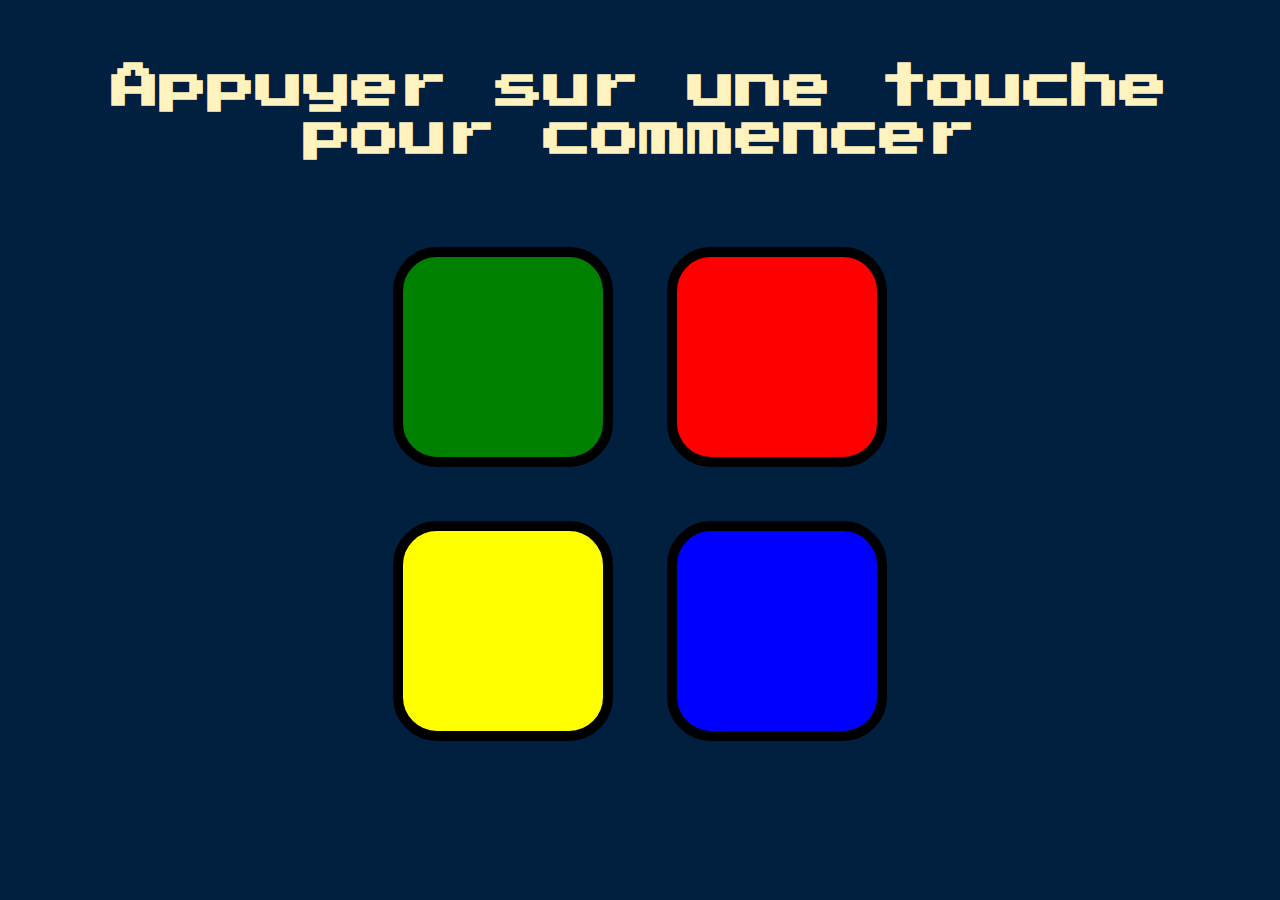
==== Public/Simon/index.html @ 7ac10ebf "Add files via upload" ====
<!DOCTYPE html>
<html lang="fr-FR" dir="ltr">

<head>
  <meta charset="utf-8">
  <title>Simon</title>
  <link rel="stylesheet" href="./styles.css">
  <link href="https://fonts.googleapis.com/css?family=Press+Start+2P" rel="stylesheet">
</head>

<body>
  <h1 id="level-title">Appuyer sur une touche pour commencer</h1>
  <div class="container">
    <div class="row">

      <div type="button" id="green" class="btn green">

      </div>

      <div type="button" id="red" class="btn red">

      </div>
    </div>

    <div class="row">

      <div type="button" id="yellow" class="btn yellow">

      </div>
      <div type="button" id="blue" class="btn blue">

      </div>

    </div>

  </div>
  <script src="https://ajax.googleapis.com/ajax/libs/jquery/3.7.1/jquery.min.js"></script>
  <script src="./game.js" charset="utf-8"></script>
</body>

</html>
---- Public/Simon/styles.css ----
body {
  text-align: center;
  background-color: #011F3F;
}

#level-title {
  font-family: 'Press Start 2P', cursive;
  font-size: 3rem;
  margin:  5%;
  color: #FEF2BF;
}

.container {
  display: block;
  width: 50%;
  margin: auto;

}

.btn {
  margin: 25px;
  display: inline-block;
  height: 200px;
  width: 200px;
  border: 10px solid black;
  border-radius: 20%;
}

.game-over {
  background-color: red;
  opacity: 0.8;
}

.red {
  background-color: red;
}

.green {
  background-color: green;
}

.blue {
  background-color: blue;
}

.yellow {
  background-color: yellow;
}

.pressed {
  box-shadow: 0 0 20px white;
  background-color: grey;
}
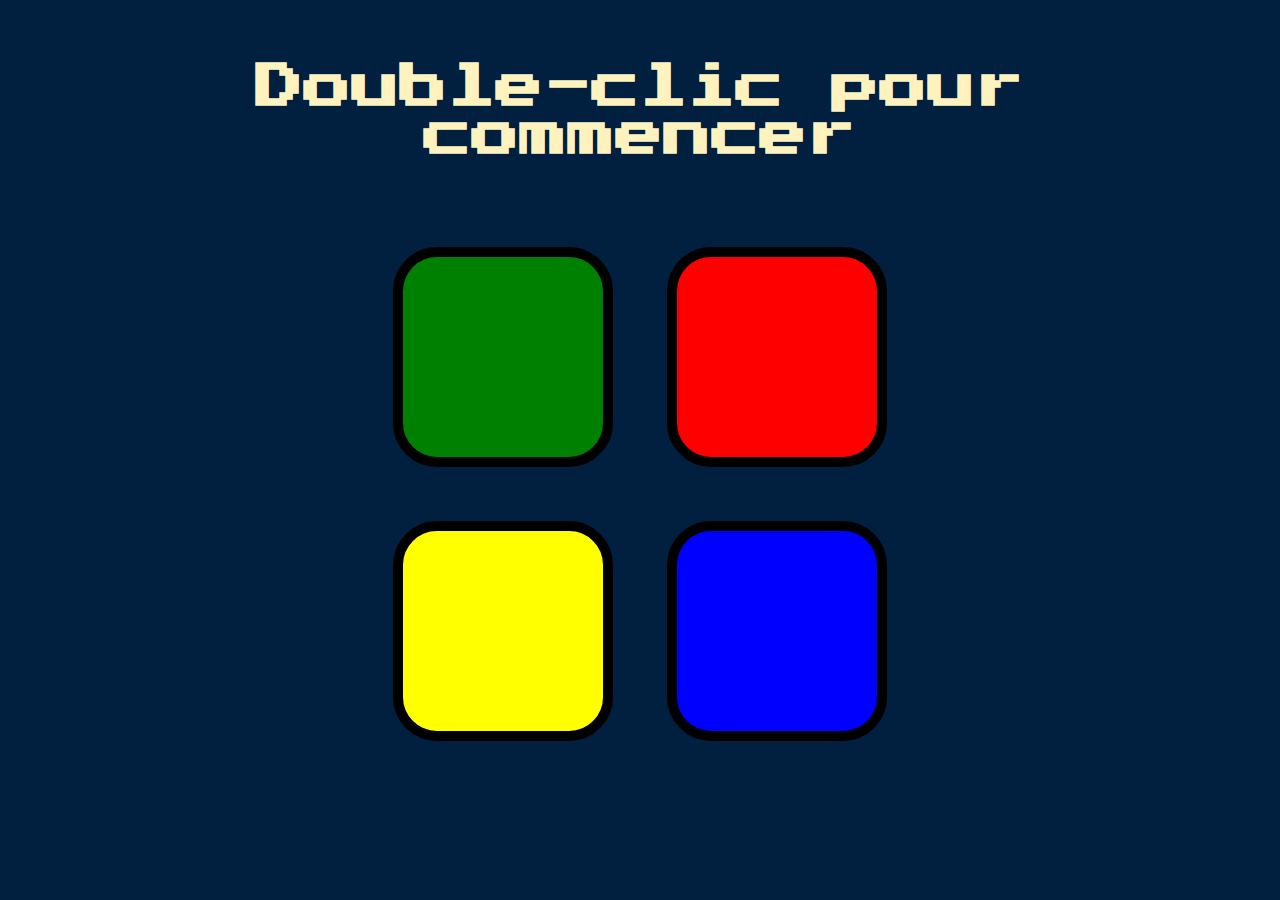
==== commit 666f3d39: "Update simon index.html double-clic" ====
--- a/Public/Simon/index.html
+++ b/Public/Simon/index.html
@@ -9,7 +9,7 @@
 </head>
 
 <body>
-  <h1 id="level-title">Appuyer sur une touche pour commencer</h1>
+  <h1 id="level-title">Double-clic pour commencer</h1>
   <div class="container">
     <div class="row">
 
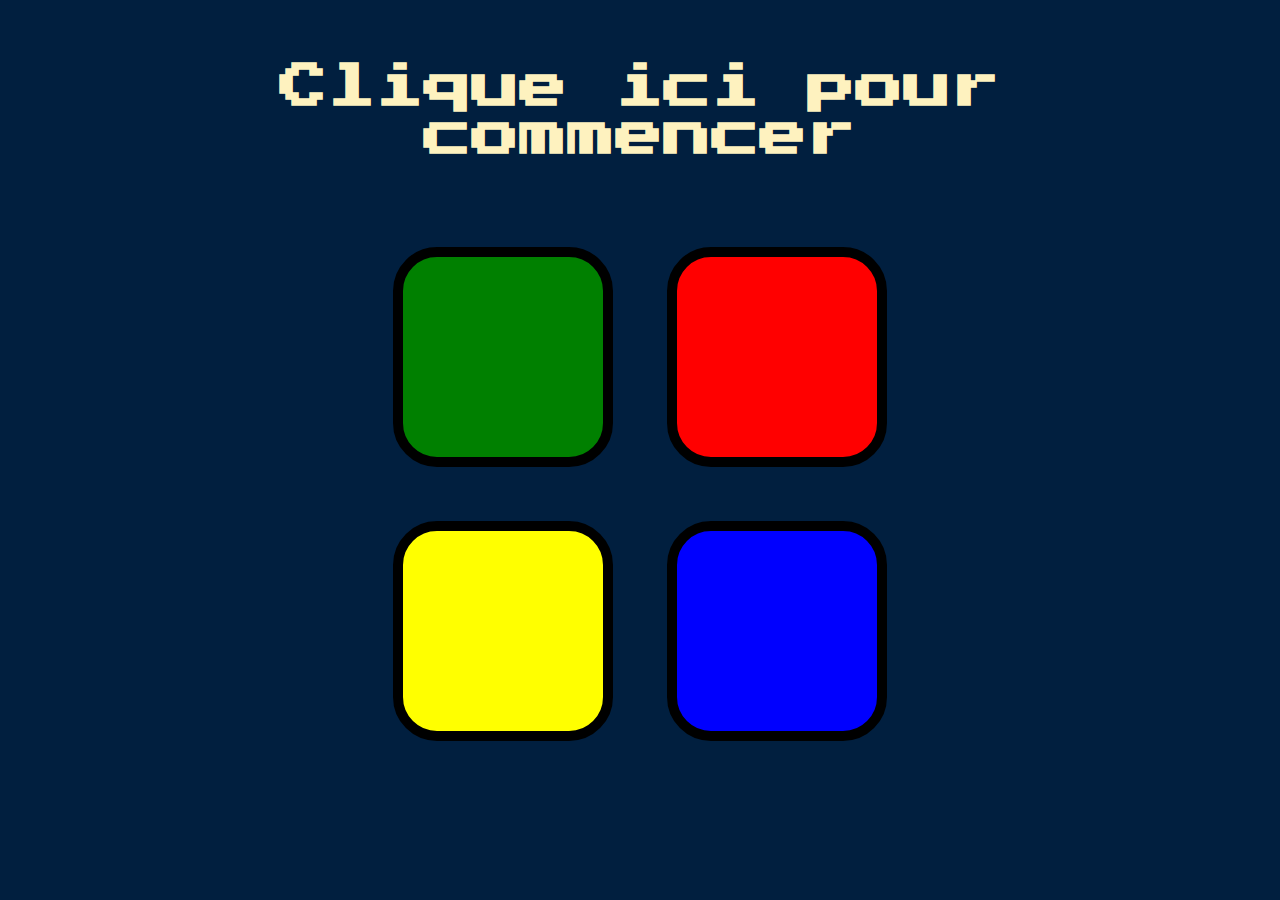
==== commit 928ec4e4: "Update simon index.html clique h1" ====
--- a/Public/Simon/index.html
+++ b/Public/Simon/index.html
@@ -9,7 +9,7 @@
 </head>
 
 <body>
-  <h1 id="level-title">Double-clic pour commencer</h1>
+  <h1 id="level-title">Clique ici pour commencer</h1>
   <div class="container">
     <div class="row">
 
